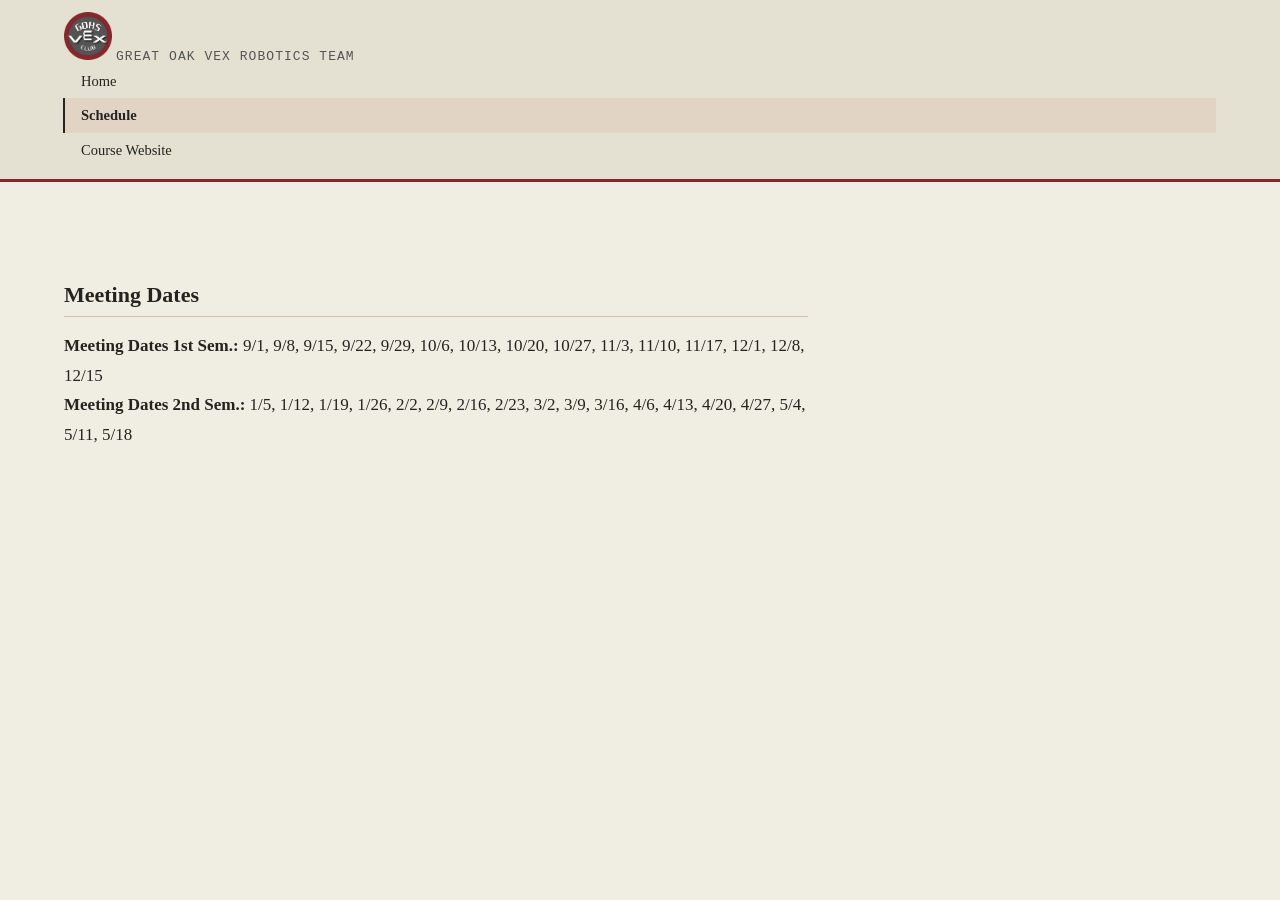
==== schedule.html @ 8d53dd63 "Added top bar and polished the website a bit more." ====
<!DOCTYPE html>
<html lang="en">
  <head>
    <meta charset="utf-8">
    <meta name="viewport" content="width=device-width, initial-scale=1">
    <title>Schedule Page</title>
    <link rel="stylesheet" href="style.css">
    <!--
    Source - https://stackoverflow.com/a/55121118
    Posted by wooohooo
    Retrieved 2026-08-15, License - CC BY-SA 4.0
    -->
    <link rel="shortcut icon" type="image/x-icon" href="/favicon.ico?">
  </head>
  <body>

    <header class="topbar">
      <div class="logo">
        <img src="team_icon.png" alt="Team logo">
        <span class="team-name">Great Oak Vex Robotics Team</span>
      </div>
      <nav class="tab" aria-label="Main navigation">
        <a href="index.html">Home</a>
        <a href="schedule.html" class="current">Schedule</a>
        <a href="https://not-n-engineer.github.io/GOHS-Vex-Robotics-Course/index.html" target="_blank" rel="noopener">Course Website</a>
      </nav>
    </header>

    <main>
      <h2>Meeting Dates</h2>
      <p><strong>Meeting Dates 1st Sem.:</strong> 9/1, 9/8, 9/15, 9/22, 9/29, 10/6, 10/13, 10/20, 10/27, 11/3, 11/10, 11/17, 12/1, 12/8, 12/15 <br>
         <strong>Meeting Dates 2nd Sem.:</strong> 1/5, 1/12, 1/19, 1/26, 2/2, 2/9, 2/16, 2/23, 3/2, 3/9, 3/16, 4/6, 4/13, 4/20, 4/27, 5/4, 5/11, 5/18 </p>
    </main>

  </body>
</html>
---- style.css ----
:root{
    --ink: #23241f;
    --paper: #f0ede2;
    --paper-dim: #e5e1d2;
    --rule: #c9c3ac;
    --gray: #545454;
    --maroon: #83282D;
    --mono: "Courier New", Courier, monospace;
    --serif: Georgia, "Iowan Old Style", "Times New Roman", serif;
  }

  *{ box-sizing:border-box; }

  body{
    margin:0;
    background: var(--paper);
    color: var(--ink);
    font-family: var(--serif);
  }

  /* ---------- Topbar ---------- */
  .topbar{
    align-items: center;
    justify-content: space-between;
    gap: 24px;
    padding: 12px clamp(20px, 5vw, 64px);
    background: var(--paper-dim);
    border-bottom: 3px solid var(--maroon);
    flex-wrap: wrap;
  }

  .logo{
    align-items: center;
    gap: 14px;
  }

  .logo img{
    height: 48px;
    width: 48px;
    object-fit: contain;
  }

  .team-name{
    font-family: var(--mono);
    font-size: 13px;
    letter-spacing: 0.08em;
    text-transform: uppercase;
    color: var(--gray);
  }

  .tab a{
    display: block;
    padding: 7px 10px 7px 16px;
    margin-left: -1px;
    border-left: 2px solid transparent;
    color: var(--ink);
    text-decoration: none;
    font-size: 14.5px;
    line-height: 1.4;
  }

  .tab a:hover{
    background: rgba(35,36,31,0.06);
    border-left-color: var(--rule);
  }

  .tab a.current{
    border-left-color: var(--redline);
    color: var(--redline);
    font-weight: bold;
    background: rgba(164,51,31,0.07);
  }

  /* ---------- Main page ---------- */
  main{
    padding: clamp(28px, 5vw, 56px) clamp(20px, 6vw, 72px) clamp(40px, 6vw, 80px) clamp(20px, 5vw, 64px);
    max-width: 110ch;
  }

  h1{
    font-family: var(--serif);
    font-size: 40px;
    line-height: 1.15;
    margin: 0 0 6px 0;
  }

  .dek{
    font-size: 16px;
    color: #55544a;
    margin: 0 0 40px 0;
    font-style: italic;
  }

  main h2{
    font-family: var(--serif);
    font-size: 22px;
    margin: 44px 0 14px 0;
    padding-bottom: 8px;
    border-bottom: 1px solid var(--rule);
  }

  main h3{
    font-family: var(--serif);
    font-size: 18px;
    margin: 44px 0 14px 0;
    padding-bottom: 8px;
  }

  main p{
    font-size: 17px;
    line-height: 1.75;
    margin: 0 0 20px 0;
  }

  main a{
    color: var(--maroon);
  }

  @media (max-width: 820px){
    .topbar{ flex-direction: column; align-items: flex-start; }
  }
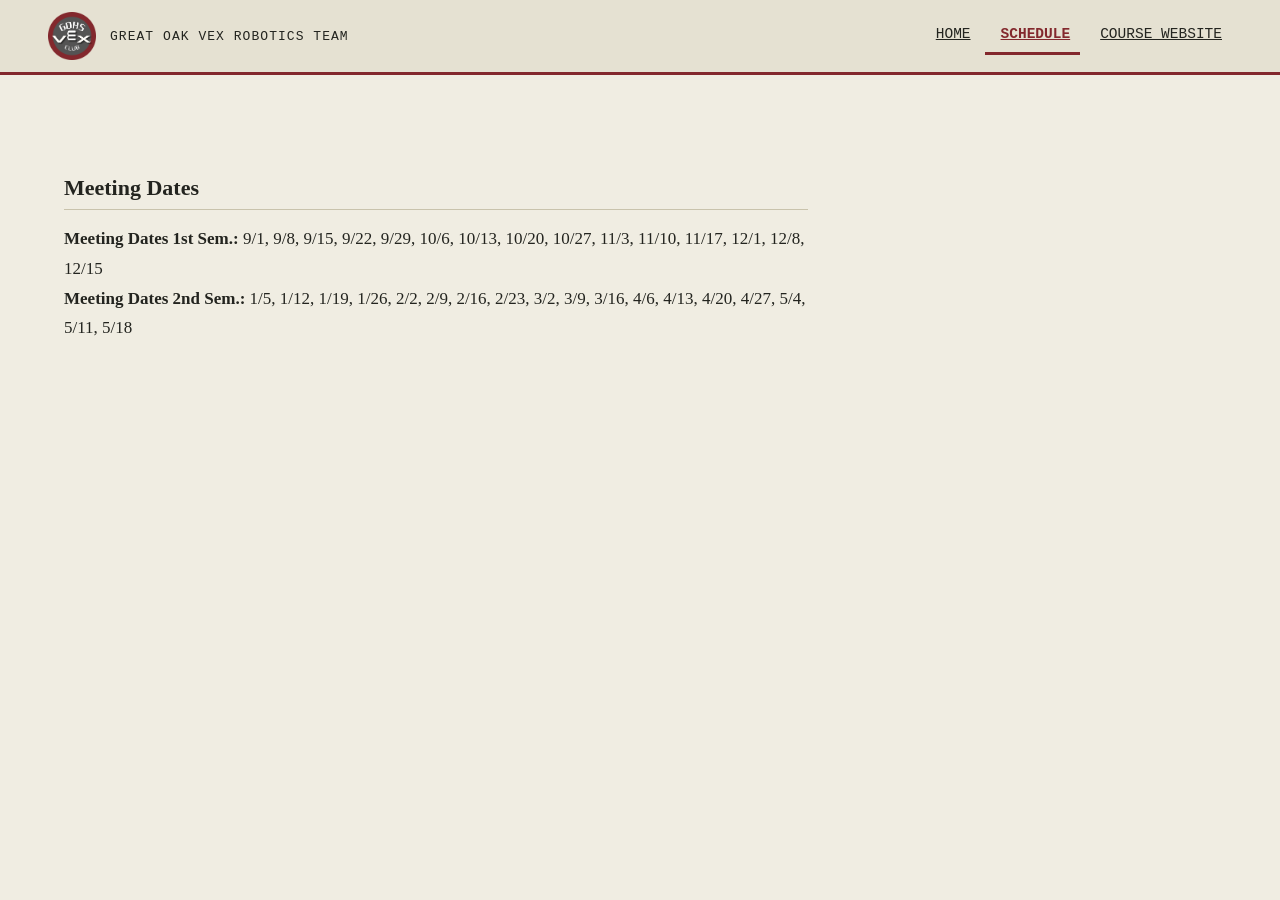
==== commit d429a154: "Cosmetic test 1." ====
--- a/schedule.html
+++ b/schedule.html
@@ -22,7 +22,7 @@
       <nav class="tab" aria-label="Main navigation">
         <a href="index.html">Home</a>
         <a href="schedule.html" class="current">Schedule</a>
-        <a href="https://not-n-engineer.github.io/GOHS-Vex-Robotics-Course/index.html" target="_blank" rel="noopener">Course Website</a>
+        <a target="_blank" href="https://not-n-engineer.github.io/GOHS-Vex-Robotics-Course/index.html" rel="noopener">Course Website</a>
       </nav>
     </header>
 
--- a/style.css
+++ b/style.css
@@ -20,16 +20,18 @@
 
   /* ---------- Topbar ---------- */
   .topbar{
+    display: flex;
     align-items: center;
     justify-content: space-between;
     gap: 24px;
-    padding: 12px clamp(20px, 5vw, 64px);
+    padding: 12px clamp(20px, 5vw, 48px);
     background: var(--paper-dim);
     border-bottom: 3px solid var(--maroon);
     flex-wrap: wrap;
   }
 
   .logo{
+    display: flex;
     align-items: center;
     gap: 14px;
   }
@@ -45,30 +47,37 @@
     font-size: 13px;
     letter-spacing: 0.08em;
     text-transform: uppercase;
-    color: var(--gray);
+    color: var(--ink);
+  }
+
+  .tab{
+    font-family: var(--mono);
+    text-transform: uppercase;
+    text-decoration: none;
+    display: flex;
+    gap: 4px;
+    flex-wrap: wrap;
   }
 
   .tab a{
-    display: block;
+    font-size: 14.5px;
+    display: inline-block;
     padding: 7px 10px 7px 16px;
-    margin-left: -1px;
-    border-left: 2px solid transparent;
+    border-bottom: 3px solid transparent;
     color: var(--ink);
-    text-decoration: none;
-    font-size: 14.5px;
+    
     line-height: 1.4;
   }
 
   .tab a:hover{
-    background: rgba(35,36,31,0.06);
-    border-left-color: var(--rule);
+    background: var(--ink);
+    border-bottom-color: var(--rule);
   }
 
   .tab a.current{
-    border-left-color: var(--redline);
-    color: var(--redline);
+    border-bottom-color: var(--maroon);
+    color: var(--maroon);
     font-weight: bold;
-    background: rgba(164,51,31,0.07);
   }
 
   /* ---------- Main page ---------- */
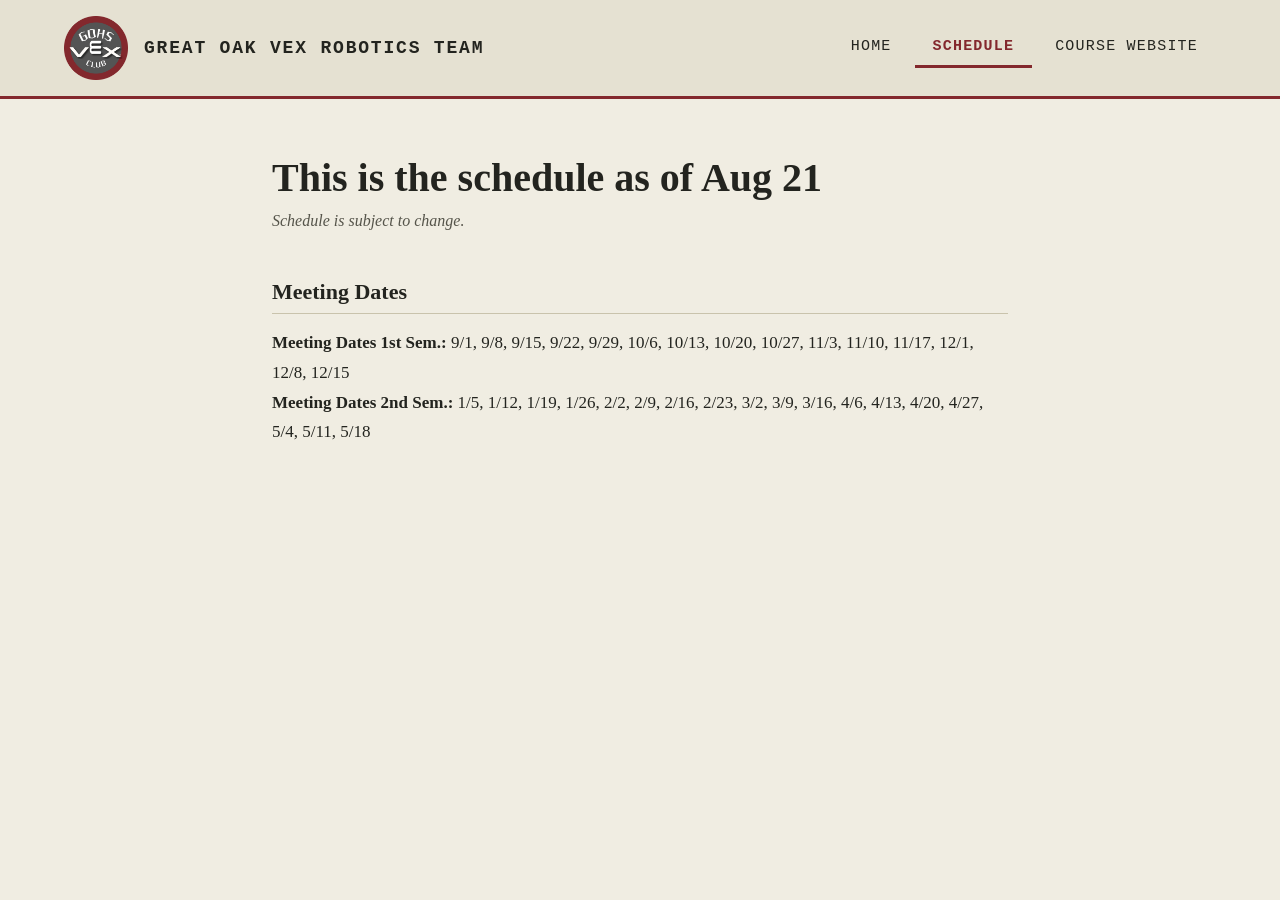
==== commit 198bcb12: "Made the top bar bigger in general." ====
--- a/schedule.html
+++ b/schedule.html
@@ -27,6 +27,9 @@
     </header>
 
     <main>
+      <h1>This is the schedule as of Aug 21</h1>
+      <p class="dek">Schedule is subject to change. </p>
+
       <h2>Meeting Dates</h2>
       <p><strong>Meeting Dates 1st Sem.:</strong> 9/1, 9/8, 9/15, 9/22, 9/29, 10/6, 10/13, 10/20, 10/27, 11/3, 11/10, 11/17, 12/1, 12/8, 12/15 <br>
          <strong>Meeting Dates 2nd Sem.:</strong> 1/5, 1/12, 1/19, 1/26, 2/2, 2/9, 2/16, 2/23, 3/2, 3/9, 3/16, 4/6, 4/13, 4/20, 4/27, 5/4, 5/11, 5/18 </p>
--- a/style.css
+++ b/style.css
@@ -12,7 +12,7 @@
   *{ box-sizing:border-box; }
 
   body{
-    margin:0;
+    margin: 0;
     background: var(--paper);
     color: var(--ink);
     font-family: var(--serif);
@@ -24,7 +24,7 @@
     align-items: center;
     justify-content: space-between;
     gap: 24px;
-    padding: 12px clamp(20px, 5vw, 48px);
+    padding: 16px clamp(30px, 10vw, 64px);
     background: var(--paper-dim);
     border-bottom: 3px solid var(--maroon);
     flex-wrap: wrap;
@@ -33,44 +33,44 @@
   .logo{
     display: flex;
     align-items: center;
-    gap: 14px;
+    gap: 16px;
   }
 
   .logo img{
-    height: 48px;
-    width: 48px;
+    height: 64px;
+    width: 64px;
     object-fit: contain;
   }
 
   .team-name{
     font-family: var(--mono);
-    font-size: 13px;
-    letter-spacing: 0.08em;
+    font-size: 18px;
+    letter-spacing: 0.1em;
     text-transform: uppercase;
     color: var(--ink);
+    font-weight: bold;
   }
 
   .tab{
-    font-family: var(--mono);
-    text-transform: uppercase;
-    text-decoration: none;
     display: flex;
-    gap: 4px;
+    gap: 5px;
     flex-wrap: wrap;
   }
 
   .tab a{
-    font-size: 14.5px;
     display: inline-block;
-    padding: 7px 10px 7px 16px;
+    font-family: var(--mono);
+    font-size: 15px;
+    letter-spacing: 0.08em;
+    text-transform: uppercase;
+    text-decoration: none;
+    padding:10px 18px;
     border-bottom: 3px solid transparent;
     color: var(--ink);
-    
-    line-height: 1.4;
   }
 
   .tab a:hover{
-    background: var(--ink);
+    background: var(--grey);
     border-bottom-color: var(--rule);
   }
 
@@ -82,11 +82,12 @@
 
   /* ---------- Main page ---------- */
   main{
-    padding: clamp(28px, 5vw, 56px) clamp(20px, 6vw, 72px) clamp(40px, 6vw, 80px) clamp(20px, 5vw, 64px);
+    padding: clamp(28px, 5vw, 56px) clamp(20px, 6vw, 72px);
     max-width: 110ch;
+    margin: 0 auto;
   }
 
-  h1{
+  main h1{
     font-family: var(--serif);
     font-size: 40px;
     line-height: 1.15;
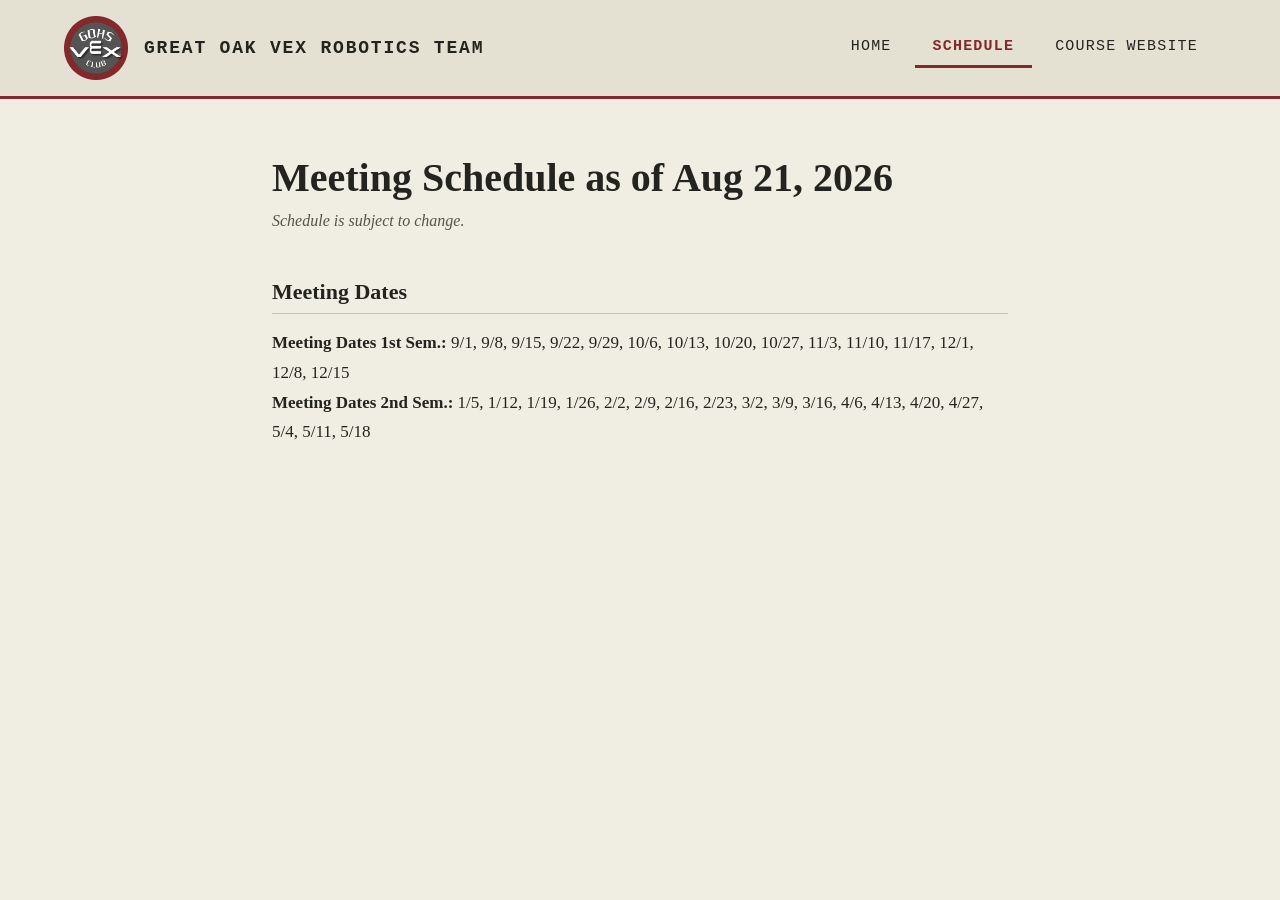
==== commit 2f1614ba: "Small wording change." ====
--- a/schedule.html
+++ b/schedule.html
@@ -27,7 +27,7 @@
     </header>
 
     <main>
-      <h1>This is the schedule as of Aug 21</h1>
+      <h1>Meeting Schedule as of Aug 21, 2026</h1>
       <p class="dek">Schedule is subject to change. </p>
 
       <h2>Meeting Dates</h2>
